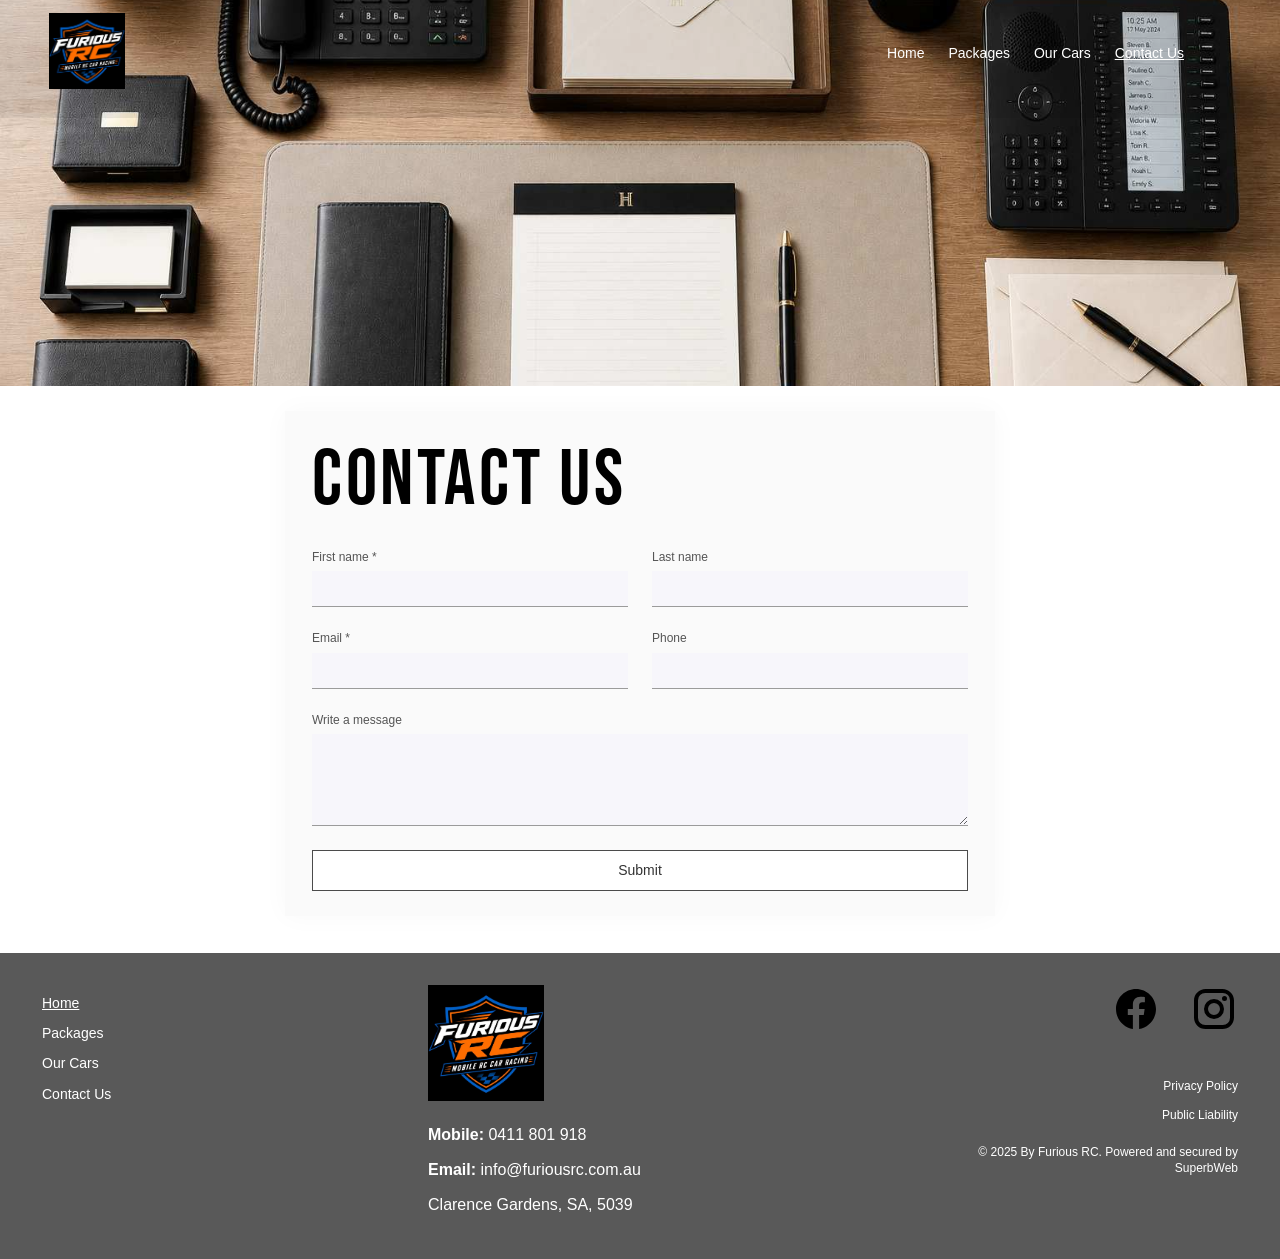
==== contact-us.html @ 5550aa82 "Initial commit" ====
<!DOCTYPE html>
<html lang="en">
<head>
  <meta charset="UTF-8">
  <meta name="viewport" content="width=device-width, initial-scale=1.0">
  <title>Furious RC | Contact Us</title>
  <link rel="stylesheet" href="styles.css">
</head>
<body class="contact-page">
  <header class="site-header contact-header">
    <a class="logo-link" href="index.html" aria-label="Furious RC home">
      <img class="site-logo" src="images/FuriousRCLogo.jpg" alt="Furious RC logo">
    </a>
    <nav class="primary-nav" aria-label="Primary navigation">
      <a href="index.html">Home</a>
      <a href="packages.html">Packages</a>
      <a href="our-cars.html">Our Cars</a>
      <a class="active" href="contact-us.html">Contact Us</a>
    </nav>
  </header>

  <main class="contact-main">
    <section class="contact-hero" aria-label="Contact Us">
      <img src="images/Contactus-Welcome-banner.jpg" alt="Office desk with phone, notebook, and stationery">
    </section>

    <section class="contact-card" aria-labelledby="contact-title">
      <h1 id="contact-title">CONTACT US</h1>
      <form class="contact-form" action="mailto:aaron.zhang.aus@gmail.com" method="post" enctype="text/plain">
        <div class="form-row">
          <label>
            <span>First name *</span>
            <input type="text" name="First name" required>
          </label>
          <label>
            <span>Last name</span>
            <input type="text" name="Last name">
          </label>
        </div>

        <div class="form-row">
          <label>
            <span>Email *</span>
            <input type="email" name="Email" required>
          </label>
          <label>
            <span>Phone</span>
            <input type="tel" name="Phone">
          </label>
        </div>

        <label class="message-field">
          <span>Write a message</span>
          <textarea name="Message" rows="5"></textarea>
        </label>

        <button type="submit">Submit</button>
      </form>
    </section>
  </main>

  <footer class="site-footer">
    <div class="footer-inner">
      <nav class="footer-column footer-links" aria-label="Footer navigation">
        <a href="index.html">Home</a>
        <a href="packages.html">Packages</a>
        <a href="our-cars.html">Our Cars</a>
        <a href="contact-us.html">Contact Us</a>
      </nav>

      <div class="footer-column footer-contact-column">
        <img class="footer-logo" src="images/FuriousRCLogo.jpg" alt="Furious RC logo">
        <address class="footer-contact">
          <p><strong>Mobile:</strong> 0411 801 918</p>
          <p><strong>Email:</strong> info@furiousrc.com.au</p>
          <p>Clarence Gardens, SA, 5039</p>
        </address>
      </div>

      <div class="footer-column footer-social-legal">
        <div class="footer-social" aria-label="Social links">
          <a href="#" aria-label="Facebook">
            <svg viewBox="0 0 24 24" aria-hidden="true">
              <path d="M22 12.06C22 6.5 17.52 2 12 2S2 6.5 2 12.06c0 5.02 3.66 9.18 8.44 9.94v-7.03H7.9v-2.91h2.54V9.84c0-2.52 1.5-3.91 3.77-3.91 1.09 0 2.23.2 2.23.2v2.46h-1.26c-1.24 0-1.63.78-1.63 1.57v1.9h2.77l-.44 2.91h-2.33V22C18.34 21.24 22 17.08 22 12.06z"/>
            </svg>
          </a>
          <a href="#" aria-label="Instagram">
            <svg viewBox="0 0 24 24" aria-hidden="true">
              <path d="M7.8 2h8.4C19.42 2 22 4.58 22 7.8v8.4c0 3.22-2.58 5.8-5.8 5.8H7.8C4.58 22 2 19.42 2 16.2V7.8C2 4.58 4.58 2 7.8 2zm-.2 2A3.6 3.6 0 0 0 4 7.6v8.8A3.6 3.6 0 0 0 7.6 20h8.8a3.6 3.6 0 0 0 3.6-3.6V7.6A3.6 3.6 0 0 0 16.4 4H7.6zm9.65 1.5a1.25 1.25 0 1 1 0 2.5 1.25 1.25 0 0 1 0-2.5zM12 7a5 5 0 1 1 0 10 5 5 0 0 1 0-10zm0 2a3 3 0 1 0 0 6 3 3 0 0 0 0-6z"/>
            </svg>
          </a>
        </div>
        <a href="#">Privacy Policy</a>
        <a href="#">Public Liability</a>
        <p>&copy; 2025 By Furious RC. Powered and secured by SuperbWeb</p>
      </div>
    </div>
  </footer>
</body>
</html>
---- styles.css ----
@import url("https://fonts.googleapis.com/css2?family=Bebas+Neue&display=swap");

:root {
  --text: #171717;
  --muted: #535353;
  --footer: #595959;
  --white: #ffffff;
  --max-width: 1290px;
  --display-font: "Bebas Neue", "Arial Narrow", Impact, sans-serif;
}

* {
  box-sizing: border-box;
}

html {
  scroll-behavior: smooth;
}

body {
  margin: 0;
  color: var(--text);
  background: var(--white);
  font-family: Helvetica, Arial, sans-serif;
  font-size: 14px;
  font-weight: 300;
  line-height: 1.68;
}

a {
  color: inherit;
}

.site-header {
  position: absolute;
  z-index: 10;
  top: 0;
  left: 0;
  right: 0;
  display: flex;
  align-items: flex-start;
  justify-content: space-between;
  height: 118px;
  padding: 13px 49px 0;
  color: var(--white);
  background: rgba(0, 0, 0, 0.34);
}

.page-header {
  position: relative;
  height: 98px;
  background: #d6d6d6;
}

.home-page .site-header {
  height: 92px;
  padding: 7px 55px 0 29px;
  background: #4f4f4f;
}

.home-page .site-logo {
  width: 72px;
  height: 72px;
}

.home-page .primary-nav {
  padding-top: 32px;
  padding-right: 0;
  font-size: 16px;
}

.site-logo {
  display: block;
  width: 76px;
  height: 76px;
  object-fit: cover;
}

.primary-nav {
  display: flex;
  gap: 24px;
  padding-top: 33px;
  padding-right: 47px;
  font-size: 14px;
  font-weight: 400;
  line-height: 1;
}

.primary-nav a {
  text-decoration: none;
}

.primary-nav a:hover,
.primary-nav .active {
  text-decoration: underline;
}

.hero {
  position: relative;
  height: 820px;
  min-height: 620px;
  overflow: hidden;
  color: var(--white);
  background: #d6d6d6;
  text-align: center;
}

.hero img,
.hero video {
  width: 100%;
  height: 100%;
  display: block;
  object-fit: cover;
}

.home-page .hero img,
.home-page .hero video {
  object-fit: cover;
  object-position: top center;
}

.home-page .hero {
  aspect-ratio: 1654 / 951;
  height: auto;
  min-height: 0;
}

.home-page .hero-copy {
  top: clamp(94px, 11.5vw, 112px);
}

.hero-copy {
  position: absolute;
  z-index: 2;
  top: 172px;
  left: 50%;
  width: min(900px, calc(100% - 40px));
  transform: translateX(-50%);
  text-shadow: 0 1px 12px rgba(0, 0, 0, 0.14);
}

.hero h1 {
  margin: 0;
  font-family: var(--display-font);
  font-size: clamp(24px, 3.2vw, 42px);
  font-weight: 700;
  line-height: 1.32;
  letter-spacing: 0.04em;
}

.hero h1,
.feature-grid h2,
.packages-welcome h1,
.package-detail h2,
.cars-welcome h1,
.car-profile h2,
.contact-card h1 {
  font-family: var(--display-font);
  font-weight: 400;
  letter-spacing: 0.055em;
}

.home-page .hero h1 {
  font-size: clamp(31px, 4.4vw, 46px);
  line-height: 1.05;
  letter-spacing: 0.045em;
  text-shadow: 0 5px 26px rgba(0, 0, 0, 0.34);
}

.hero-title-line {
  display: block;
  white-space: nowrap;
}

.hero p {
  margin: 13px 0 0;
  font-size: clamp(16px, 1.7vw, 25px);
  font-weight: 300;
}

.home-page .hero p {
  margin-top: 6px;
  font-size: clamp(18px, 2vw, 25px);
}

.feature-section {
  width: min(var(--max-width), calc(100% - 84px));
  margin: 0 auto;
  padding: 43px 0 0;
}

.feature-grid {
  display: grid;
  grid-template-columns: minmax(260px, 410px) minmax(420px, 1fr);
  gap: 146px;
  align-items: start;
}

.feature-grid h2 {
  margin: 0;
  font-family: var(--display-font);
  font-size: clamp(34px, 4.5vw, 54px);
  font-weight: 400;
  line-height: 1.37;
  letter-spacing: 0.055em;
}

.feature-grid h2 span {
  display: inline-block;
  font-size: clamp(42px, 5.4vw, 62px);
  line-height: 1.35;
}

.feature-copy {
  padding-top: 1px;
  color: var(--muted);
  font-size: 14px;
  line-height: 1.76;
}

.feature-copy p {
  margin: 0 0 28px;
}

.learn-more {
  display: block;
  width: 315px;
  max-width: 100%;
  margin: -1px 5px 0 auto;
  padding: 7px 22px 8px;
  border-radius: 8px;
  color: var(--white);
  background: #000000;
  font-size: 12px;
  font-weight: 400;
  line-height: 1;
  text-align: center;
  text-decoration: none;
}

.feature-image {
  display: block;
  width: calc(100% - 36px);
  height: auto;
  margin: 40px auto 0;
  border-radius: 0;
}

.school-image {
  width: min(100%, 1086px);
}

.birthday-section {
  padding-top: 8px;
}

.site-footer {
  margin-top: 0;
  color: var(--white);
  background: var(--footer);
}

.packages-main {
  color: #000000;
  background: #ffffff;
}

.packages-welcome {
  max-width: 920px;
  margin: 0 auto;
  padding: 56px 24px 36px;
  text-align: center;
}

.packages-welcome h1 {
  margin: 0 0 42px;
  font-family: var(--display-font);
  font-size: clamp(42px, 6.2vw, 78px);
  font-weight: 400;
  letter-spacing: 0.045em;
  line-height: 1.05;
}

.packages-welcome img {
  display: block;
  width: min(100%, 790px);
  height: auto;
  margin: 0 auto;
}

.package-detail {
  width: min(590px, calc(100% - 48px));
  margin: 0 auto;
  padding: 0 0 39px;
  font-size: 14px;
  line-height: 1.45;
  scroll-margin-top: 24px;
}

.package-detail h2 {
  margin: 0 0 37px;
  font-family: var(--display-font);
  font-size: clamp(36px, 4.8vw, 58px);
  font-weight: 400;
  line-height: 1.08;
  text-align: center;
  letter-spacing: 0.045em;
}

.package-detail h3 {
  margin: 25px 0 0;
  font-size: 14px;
  font-weight: 700;
  line-height: 1.45;
}

.package-detail p {
  margin: 0 0 24px;
}

.package-detail h3 + p {
  margin-top: 0;
}

.package-section-image {
  display: block;
  width: 100%;
  height: auto;
  margin: 2px auto 31px;
}

.package-section-image + .package-section-image {
  margin-top: -18px;
}

.package-detail ul {
  margin: 0 0 25px;
  padding-left: 26px;
}

.package-detail li {
  margin: 0;
}

.book-button {
  display: block;
  width: 315px;
  max-width: 100%;
  margin: 30px auto 0;
  padding: 8px 18px;
  border-radius: 8px;
  color: #ffffff;
  background: #000000;
  font-size: 12px;
  line-height: 1;
  text-align: center;
  text-decoration: none;
}

.mega-race {
  padding-top: 0;
}

.cars-main {
  color: #000000;
  background: #ffffff;
}

.cars-welcome {
  max-width: 930px;
  margin: 0 auto;
  padding: 22px 24px 45px;
  text-align: center;
}

.cars-welcome h1 {
  margin: 0 0 24px;
  font-family: var(--display-font);
  font-size: clamp(42px, 6.2vw, 78px);
  font-weight: 400;
  letter-spacing: 0.045em;
  line-height: 1.05;
}

.cars-welcome img {
  display: block;
  width: min(100%, 790px);
  height: auto;
  margin: 0 auto;
}

.car-profile {
  width: min(1180px, calc(100% - 48px));
  margin: 0 auto;
  padding: 0 0 52px;
}

.section-divider {
  position: relative;
  width: 310px;
  max-width: 70%;
  height: 20px;
  margin: 0 auto 10px;
}

.section-divider::before,
.section-divider::after {
  content: "";
  position: absolute;
  top: 9px;
  width: calc(50% - 18px);
  border-top: 1px solid #5f5f5f;
}

.section-divider::before {
  left: 0;
}

.section-divider::after {
  right: 0;
}

.section-divider::before,
.section-divider::after {
  box-shadow: 0 -2px 0 -1px #5f5f5f;
}

.section-divider {
  background:
    radial-gradient(circle at center, transparent 4px, #5f5f5f 5px, transparent 6px) center / 18px 18px no-repeat;
}

.section-divider::marker {
  display: none;
}

.car-profile h2 {
  margin: 0 0 29px;
  font-family: var(--display-font);
  font-size: clamp(36px, 4.8vw, 58px);
  font-weight: 400;
  letter-spacing: 0.045em;
  line-height: 1.08;
  text-align: center;
}

.car-copy-grid {
  display: grid;
  grid-template-columns: minmax(300px, 405px) minmax(300px, 435px);
  justify-content: center;
  gap: 150px;
  margin-bottom: 11px;
  color: #555555;
  font-size: 14px;
  line-height: 1.45;
  letter-spacing: 0.04em;
}

.car-copy-grid p {
  margin: 0 0 24px;
}

.car-copy-grid ul {
  margin: 0;
  padding-left: 22px;
}

.photo-slider {
  position: relative;
  margin-top: 8px;
}

.slider-track {
  display: grid;
  grid-auto-flow: column;
  grid-auto-columns: calc((100% - 48px) / 3);
  gap: 24px;
  overflow-x: auto;
  scroll-behavior: smooth;
  scroll-snap-type: x mandatory;
  scrollbar-width: none;
}

.slider-track::-webkit-scrollbar {
  display: none;
}

.slide-photo {
  display: block;
  width: 100%;
  aspect-ratio: 16 / 9;
  height: auto;
  padding: 0;
  border: 0;
  background: #f4f4f4;
  cursor: zoom-in;
  overflow: hidden;
  scroll-snap-align: start;
}

.slide-photo img {
  display: block;
  width: 100%;
  height: 100%;
  object-fit: contain;
}

.slider-arrow {
  position: absolute;
  z-index: 2;
  top: 50%;
  width: 34px;
  height: 34px;
  border: 0;
  border-radius: 50%;
  color: #8e8e8e;
  background: #ffffff;
  box-shadow: 0 1px 8px rgba(0, 0, 0, 0.08);
  font-size: 33px;
  line-height: 27px;
  cursor: pointer;
  transform: translateY(-50%);
}

.slider-prev {
  left: 24px;
}

.slider-next {
  right: 24px;
}

.lightbox[hidden] {
  display: none;
}

.lightbox {
  position: fixed;
  z-index: 100;
  inset: 0;
  display: grid;
  place-items: center;
  padding: 28px;
  background: rgba(0, 0, 0, 0.82);
}

.lightbox img {
  max-width: min(1120px, 96vw);
  max-height: 88vh;
  object-fit: contain;
  box-shadow: 0 24px 70px rgba(0, 0, 0, 0.45);
}

.lightbox iframe {
  width: min(960px, 96vw);
  aspect-ratio: 16 / 9;
  border: 0;
  background: #000000;
  box-shadow: 0 24px 70px rgba(0, 0, 0, 0.45);
}

.video-slide {
  position: relative;
}

.video-slide::after {
  content: "";
  position: absolute;
  left: 50%;
  top: 50%;
  width: 0;
  height: 0;
  border-top: 11px solid transparent;
  border-bottom: 11px solid transparent;
  border-left: 19px solid #ffffff;
  filter: drop-shadow(0 2px 8px rgba(0, 0, 0, 0.55));
  transform: translate(-50%, -50%);
}

.video-slide::before {
  content: "";
  position: absolute;
  left: 50%;
  top: 50%;
  width: 36px;
  height: 36px;
  border-radius: 50%;
  background: rgba(0, 0, 0, 0.58);
  transform: translate(-50%, -50%);
}

.lightbox-close {
  position: fixed;
  top: 18px;
  right: 22px;
  width: 44px;
  height: 44px;
  border: 0;
  color: #ffffff;
  background: transparent;
  font-size: 42px;
  line-height: 1;
  cursor: pointer;
}

.contact-header {
  background: rgba(0, 0, 0, 0.08);
}

.contact-main {
  color: #000000;
  background: #ffffff;
}

.contact-hero {
  height: 386px;
  overflow: hidden;
}

.contact-hero img {
  display: block;
  width: 100%;
  height: 100%;
  object-fit: cover;
}

.contact-card {
  width: min(710px, calc(100% - 48px));
  margin: 25px auto 37px;
  padding: 29px 27px 25px;
  background: #fafafa;
  box-shadow: 0 0 25px rgba(0, 0, 0, 0.03);
}

.contact-card h1 {
  margin: 0 0 28px;
  font-family: var(--display-font);
  font-size: clamp(42px, 6.2vw, 78px);
  font-style: normal;
  font-weight: 400;
  line-height: 1.05;
  letter-spacing: 0.045em;
}

.contact-form {
  display: grid;
  gap: 24px;
}

.form-row {
  display: grid;
  grid-template-columns: 1fr 1fr;
  gap: 24px;
}

.contact-form label {
  display: grid;
  gap: 7px;
  color: #555555;
  font-size: 12px;
  line-height: 1.2;
}

.contact-form input,
.contact-form textarea {
  width: 100%;
  border: 0;
  border-bottom: 1px solid #9b9b9b;
  border-radius: 0;
  color: #000000;
  background: #f7f6fb;
  font: inherit;
  outline: none;
}

.contact-form input {
  height: 36px;
  padding: 6px 8px;
}

.contact-form textarea {
  min-height: 92px;
  padding: 9px 8px;
  resize: vertical;
}

.contact-form input:focus,
.contact-form textarea:focus {
  border-bottom-color: #000000;
}

.contact-form button {
  width: 100%;
  height: 41px;
  border: 1px solid #4b4b4b;
  color: #333333;
  background: #ffffff;
  font: inherit;
  cursor: pointer;
}

.contact-form button:hover,
.contact-form button:focus {
  color: #ffffff;
  background: #000000;
}

.footer-inner {
  display: grid;
  grid-template-columns: 1fr 1.35fr 1fr;
  gap: 72px;
  align-items: start;
  width: min(var(--max-width), calc(100% - 84px));
  margin: 0 auto;
  padding: 32px 0 30px;
}

.footer-column {
  min-width: 0;
}

.footer-logo {
  display: block;
  width: 116px;
  height: 116px;
  margin-bottom: 22px;
  object-fit: cover;
}

.footer-links {
  display: grid;
  gap: 12px;
  padding-top: 9px;
  font-size: 14px;
  line-height: 1.3;
}

.footer-links a,
.footer-social-legal a {
  text-decoration: none;
}

.footer-links a:hover,
.footer-social-legal a:hover,
.footer-links a:first-child {
  text-decoration: underline;
}

.footer-contact {
  font-style: normal;
  font-size: 16px;
  line-height: 1.45;
}

.footer-contact p {
  margin: 0 0 12px;
}

.footer-contact strong {
  font-weight: 700;
}

.footer-social {
  display: flex;
  justify-content: flex-end;
  gap: 30px;
  margin-bottom: 33px;
}

.footer-social a {
  display: grid;
  place-items: center;
  width: 48px;
  height: 48px;
  color: #000000;
}

.footer-social svg {
  display: block;
  width: 48px;
  height: 48px;
  fill: currentColor;
}

.footer-social-legal {
  display: grid;
  justify-items: end;
  gap: 12px;
  font-size: 12px;
  line-height: 1.4;
  text-align: right;
}

.footer-social-legal p {
  margin: 8px 0 0;
}

@media (max-width: 900px) {
  .site-header {
    height: auto;
    min-height: 96px;
    padding: 14px 24px 18px;
    align-items: center;
  }

  .page-header {
    min-height: 96px;
  }

  .site-logo {
    width: 64px;
    height: 64px;
  }

  .primary-nav {
    flex-wrap: wrap;
    justify-content: flex-end;
    gap: 12px 18px;
    padding: 0;
    font-size: 13px;
  }

  .hero {
    height: 62vh;
    min-height: 520px;
  }

  .hero-copy {
    top: 145px;
  }

  .feature-section {
    width: min(100% - 40px, var(--max-width));
    padding-top: 36px;
  }

  .feature-grid {
    grid-template-columns: 1fr;
    gap: 24px;
  }

  .feature-grid h2,
  .feature-grid h2 span {
    font-size: clamp(34px, 9vw, 48px);
  }

  .feature-copy {
    font-size: 14px;
  }

  .learn-more {
    margin-left: 0;
  }

  .feature-image {
    width: 100%;
    margin-top: 28px;
  }

  .footer-inner {
    width: min(100% - 40px, var(--max-width));
    grid-template-columns: 1fr;
    gap: 30px;
    padding: 24px 0 18px;
  }

  .footer-social-legal {
    justify-items: start;
    text-align: left;
  }

  .footer-social {
    justify-content: flex-start;
    margin-bottom: 12px;
  }

  .cars-welcome {
    padding-top: 36px;
  }

  .car-copy-grid {
    grid-template-columns: 1fr;
    gap: 6px;
    font-size: 14px;
  }

  .slider-track {
    grid-auto-columns: minmax(260px, 78%);
    gap: 16px;
  }

  .slide-photo {
    height: auto;
  }

  .contact-hero {
    height: 300px;
  }

  .contact-card {
    margin-top: 24px;
  }
}

@media (max-width: 560px) {
  .site-header {
    position: absolute;
    display: grid;
    gap: 14px;
  }

  .page-header {
    position: relative;
  }

  .primary-nav {
    justify-content: flex-start;
  }

  .hero {
    min-height: 500px;
  }

  .hero-copy {
    top: 170px;
  }

  .feature-copy p {
    margin-bottom: 20px;
  }

  .packages-welcome {
    padding: 42px 20px 32px;
  }

  .packages-welcome h1 {
    margin-bottom: 28px;
  }

  .package-detail {
    width: calc(100% - 40px);
  }

  .package-detail h2 {
    margin-bottom: 28px;
    line-height: 1.35;
  }

  .cars-welcome {
    padding: 34px 20px 34px;
  }

  .cars-welcome h1 {
    margin-bottom: 18px;
  }

  .car-profile {
    width: calc(100% - 32px);
    padding-bottom: 42px;
  }

  .car-profile h2 {
    margin-bottom: 22px;
    letter-spacing: 0.04em;
  }

  .section-divider {
    max-width: 82%;
  }

  .slider-track {
    grid-auto-columns: 88%;
  }

  .slider-prev {
    left: 10px;
  }

  .slider-next {
    right: 10px;
  }

  .contact-hero {
    height: 260px;
  }

  .contact-card {
    width: calc(100% - 32px);
    padding: 25px 18px 22px;
  }

  .form-row {
    grid-template-columns: 1fr;
    gap: 22px;
  }
}
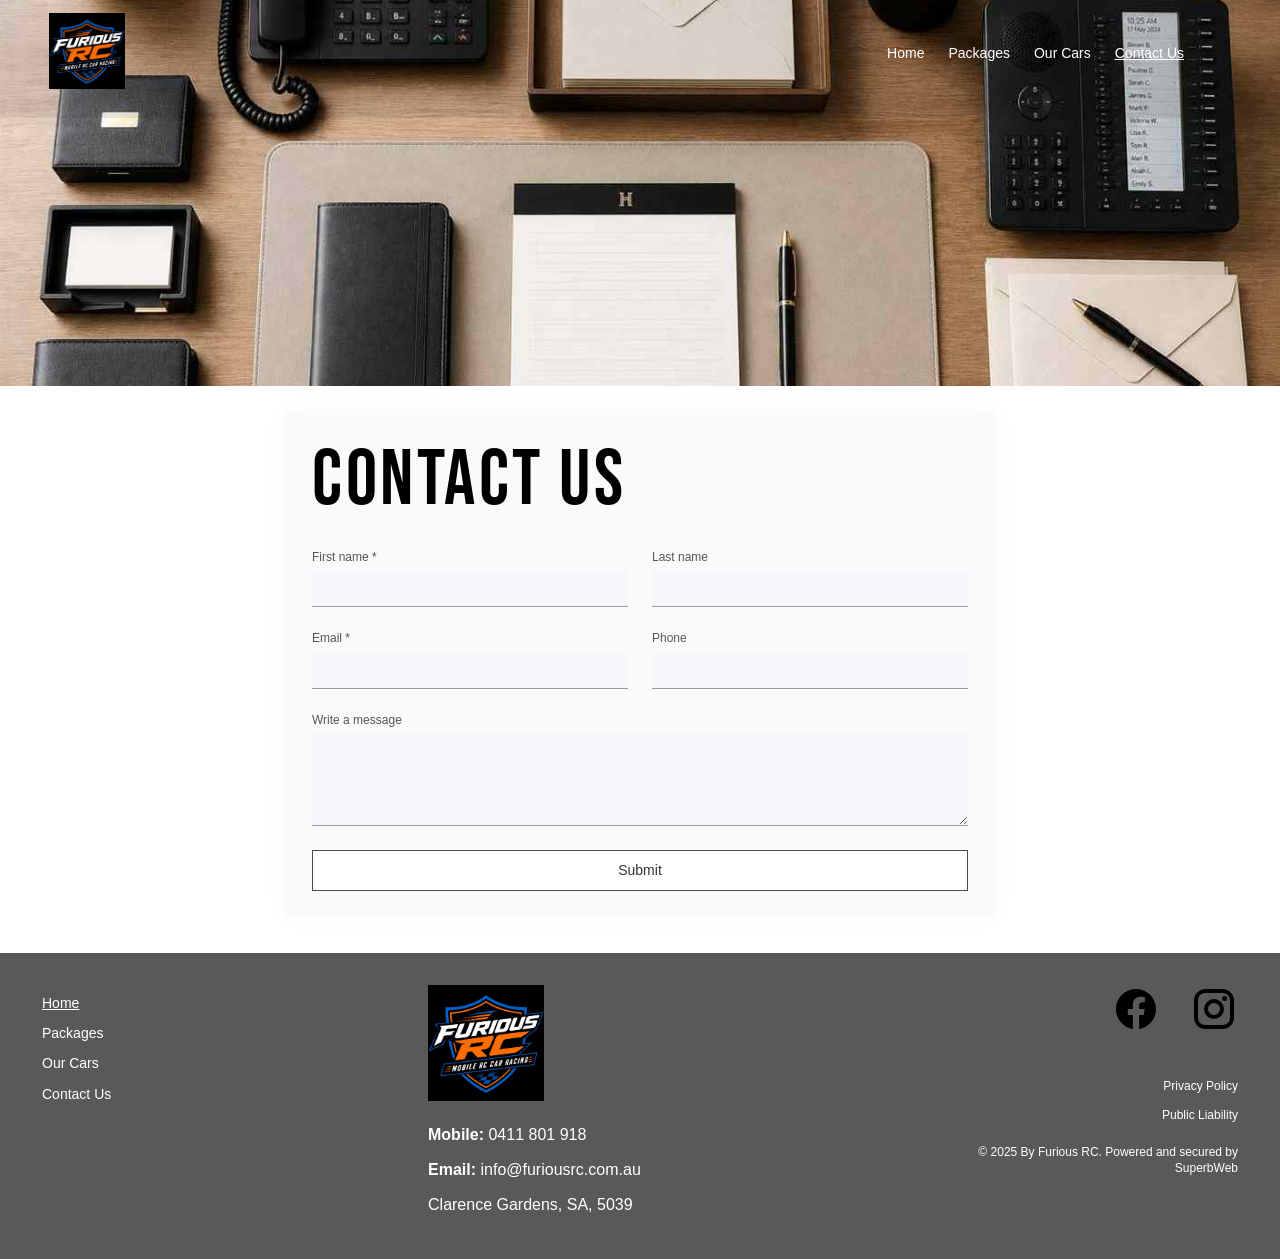
==== commit 118149c1: "doc update" ====
--- a/contact-us.html
+++ b/contact-us.html
@@ -26,26 +26,29 @@
 
     <section class="contact-card" aria-labelledby="contact-title">
       <h1 id="contact-title">CONTACT US</h1>
-      <form class="contact-form" action="mailto:aaron.zhang.aus@gmail.com" method="post" enctype="text/plain">
+      <form class="contact-form" action="https://formsubmit.co/aaron.zhang.aus@gmail.com" method="POST">
+        <input type="hidden" name="_subject" value="New Furious RC Contact Form Submission">
+        <input type="hidden" name="_template" value="table">
+        <input type="hidden" name="_next" value="https://AaronZhangAus.github.io/FuriousRC_Website/thank-you.html">
         <div class="form-row">
           <label>
             <span>First name *</span>
-            <input type="text" name="First name" required>
+            <input type="text" name="First name" autocomplete="given-name" required>
           </label>
           <label>
             <span>Last name</span>
-            <input type="text" name="Last name">
+            <input type="text" name="Last name" autocomplete="family-name">
           </label>
         </div>
 
         <div class="form-row">
           <label>
             <span>Email *</span>
-            <input type="email" name="Email" required>
+            <input type="email" name="email" autocomplete="email" required>
           </label>
           <label>
             <span>Phone</span>
-            <input type="tel" name="Phone">
+            <input type="tel" name="Phone" autocomplete="tel">
           </label>
         </div>
 
